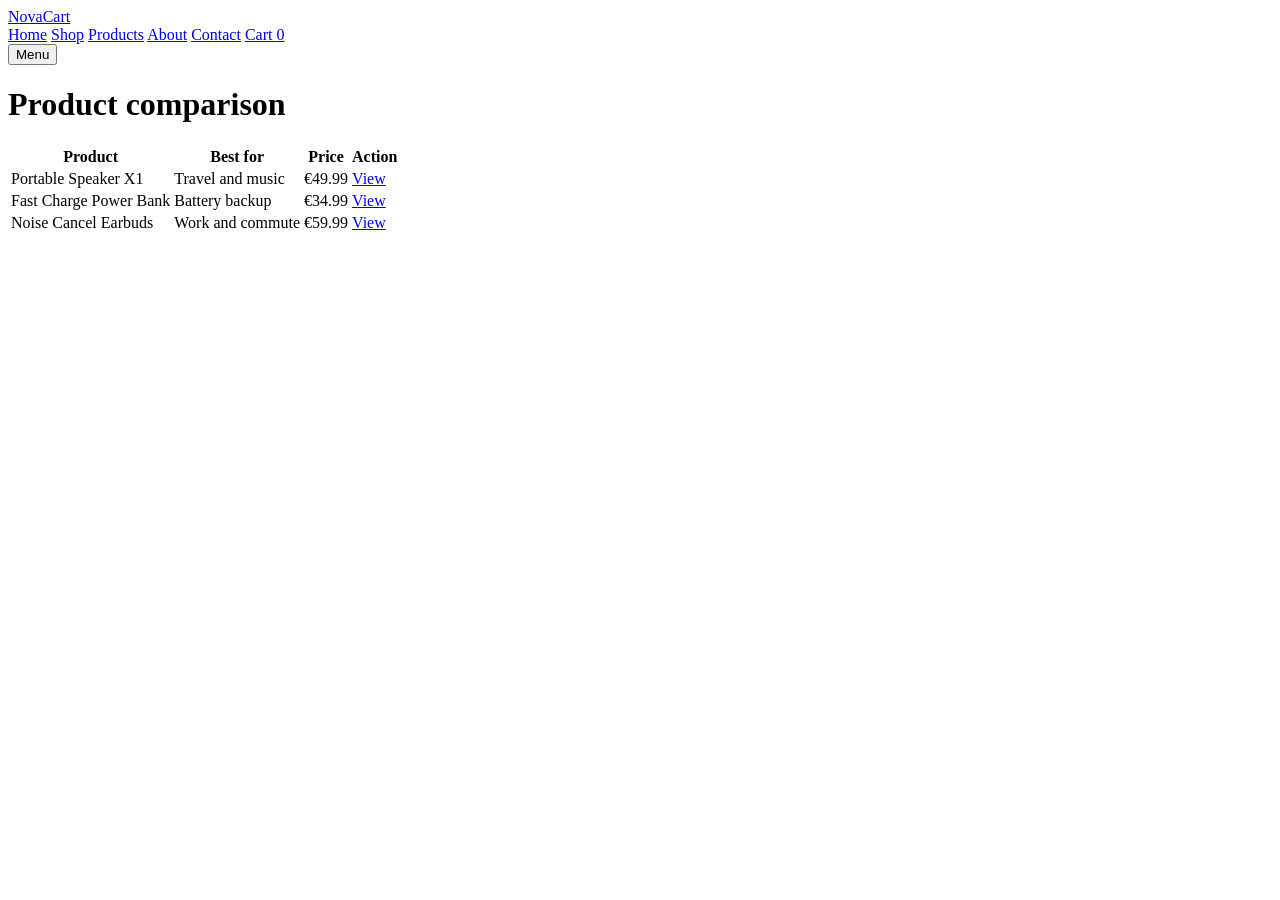
==== products.html @ 2df55dc4 "Create products.html" ====
<!DOCTYPE html>
<html lang="en">
<head>
  <meta charset="UTF-8" />
  <meta name="viewport" content="width=device-width, initial-scale=1.0" />
  <title>Products | NovaCart</title>
  <link rel="stylesheet" href="css/style.css" />
  <script defer src="js/main.js"></script>
</head>
<body>
  <header class="header">
    <div class="container nav-wrap">
      <a class="logo" href="index.html">NovaCart</a>
      <nav class="nav">
        <a href="index.html">Home</a>
        <a href="shop.html">Shop</a>
        <a href="products.html">Products</a>
        <a href="about.html">About</a>
        <a href="contact.html">Contact</a>
        <a href="cart.html" class="cart-link">Cart <span id="cartCount">0</span></a>
      </nav>
      <button class="menu-btn" id="menuBtn">Menu</button>
    </div>
  </header>

  <main class="section container">
    <h1>Product comparison</h1>
    <table class="compare-table">
      <tr><th>Product</th><th>Best for</th><th>Price</th><th>Action</th></tr>
      <tr><td>Portable Speaker X1</td><td>Travel and music</td><td>€49.99</td><td><a href="#" class="text-link">View</a></td></tr>
      <tr><td>Fast Charge Power Bank</td><td>Battery backup</td><td>€34.99</td><td><a href="#" class="text-link">View</a></td></tr>
      <tr><td>Noise Cancel Earbuds</td><td>Work and commute</td><td>€59.99</td><td><a href="#" class="text-link">View</a></td></tr>
    </table>
  </main>
</body>
</html>
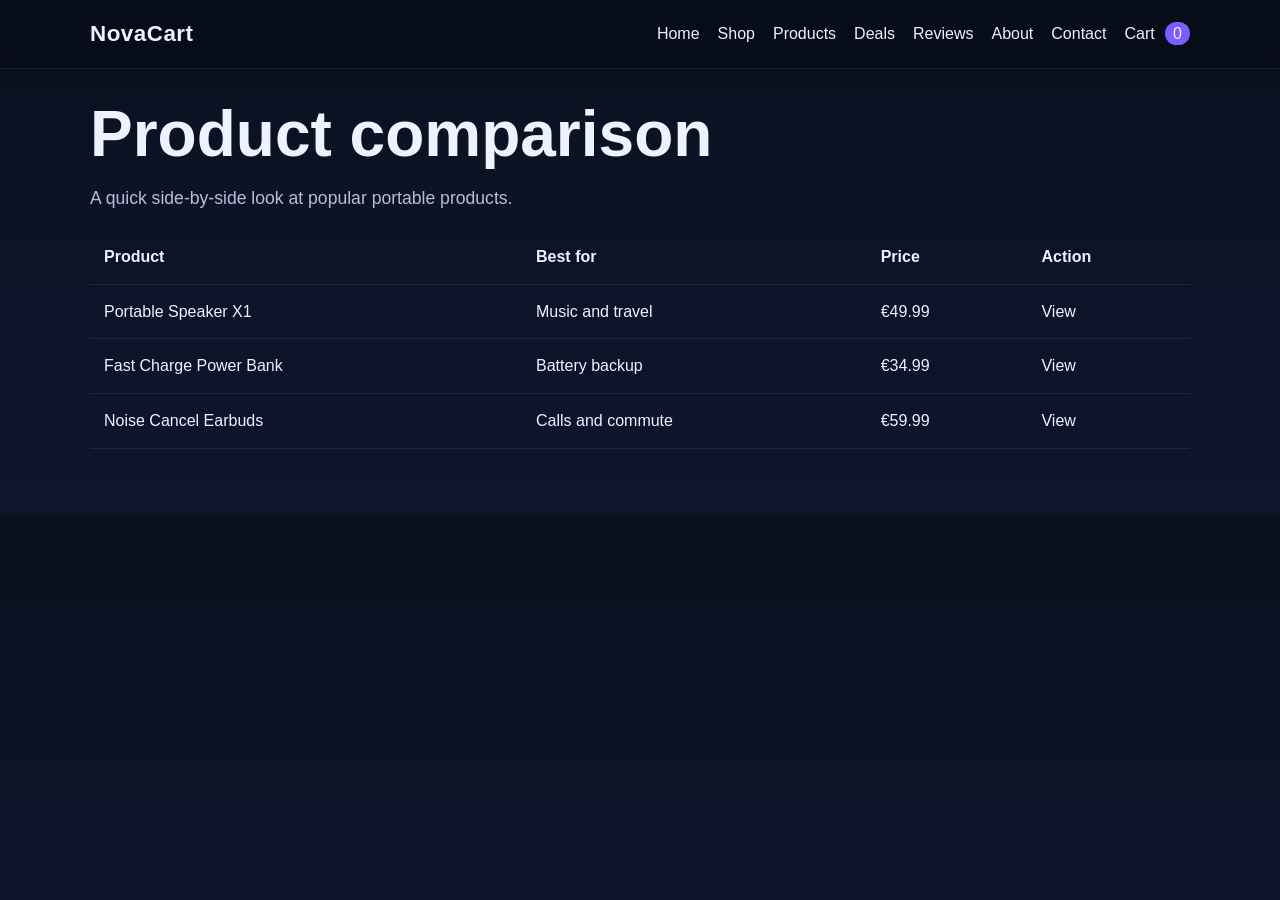
==== commit 646b4b7f: "Update products.html" ====
--- a/products.html
+++ b/products.html
@@ -15,6 +15,8 @@
         <a href="index.html">Home</a>
         <a href="shop.html">Shop</a>
         <a href="products.html">Products</a>
+        <a href="deals.html">Deals</a>
+        <a href="reviews.html">Reviews</a>
         <a href="about.html">About</a>
         <a href="contact.html">Contact</a>
         <a href="cart.html" class="cart-link">Cart <span id="cartCount">0</span></a>
@@ -25,11 +27,13 @@
 
   <main class="section container">
     <h1>Product comparison</h1>
+    <p class="lead">A quick side-by-side look at popular portable products.</p>
+
     <table class="compare-table">
       <tr><th>Product</th><th>Best for</th><th>Price</th><th>Action</th></tr>
-      <tr><td>Portable Speaker X1</td><td>Travel and music</td><td>€49.99</td><td><a href="#" class="text-link">View</a></td></tr>
+      <tr><td>Portable Speaker X1</td><td>Music and travel</td><td>€49.99</td><td><a href="#" class="text-link">View</a></td></tr>
       <tr><td>Fast Charge Power Bank</td><td>Battery backup</td><td>€34.99</td><td><a href="#" class="text-link">View</a></td></tr>
-      <tr><td>Noise Cancel Earbuds</td><td>Work and commute</td><td>€59.99</td><td><a href="#" class="text-link">View</a></td></tr>
+      <tr><td>Noise Cancel Earbuds</td><td>Calls and commute</td><td>€59.99</td><td><a href="#" class="text-link">View</a></td></tr>
     </table>
   </main>
 </body>
--- a/css/style.css
+++ b/css/style.css
@@ -0,0 +1,144 @@
+:root {
+  --bg: #0b1020;
+  --panel: #121a33;
+  --text: #eef2ff;
+  --muted: #b5bfd8;
+  --accent: #7c5cff;
+  --accent2: #18c8ff;
+  --card: #172040;
+  --border: rgba(255,255,255,0.08);
+}
+
+* { box-sizing: border-box; margin: 0; padding: 0; }
+body {
+  font-family: Arial, sans-serif;
+  background: linear-gradient(180deg, #09111f, #0e1630);
+  color: var(--text);
+  line-height: 1.6;
+}
+a { color: inherit; text-decoration: none; }
+
+.container { width: min(1100px, 92%); margin: auto; }
+.header {
+  position: sticky; top: 0; z-index: 10;
+  background: rgba(8, 12, 24, 0.8);
+  backdrop-filter: blur(12px);
+  border-bottom: 1px solid var(--border);
+}
+.nav-wrap { display: flex; align-items: center; justify-content: space-between; padding: 16px 0; }
+.logo { font-size: 1.4rem; font-weight: 700; letter-spacing: 0.5px; }
+.nav { display: flex; gap: 18px; align-items: center; }
+.menu-btn { display: none; background: var(--accent); color: white; border: 0; padding: 10px 14px; border-radius: 10px; }
+
+.hero { padding: 80px 0; }
+.hero-grid { display: grid; grid-template-columns: 1.5fr 1fr; gap: 24px; align-items: center; }
+.eyebrow { color: var(--accent2); text-transform: uppercase; letter-spacing: 1.5px; font-size: 0.85rem; margin-bottom: 12px; }
+h1 { font-size: clamp(2.4rem, 5vw, 4.5rem); line-height: 1.05; margin-bottom: 16px; }
+.lead { color: var(--muted); font-size: 1.1rem; max-width: 60ch; }
+
+.hero-actions { display: flex; gap: 12px; margin-top: 24px; flex-wrap: wrap; }
+.btn {
+  display: inline-block; border: 1px solid var(--border);
+  padding: 12px 18px; border-radius: 12px; transition: 0.2s;
+}
+.btn-primary { background: linear-gradient(135deg, var(--accent), var(--accent2)); color: white; }
+.btn-secondary { background: transparent; }
+.section { padding: 32px 0 64px; }
+.grid-3, .product-grid { display: grid; grid-template-columns: repeat(3, 1fr); gap: 20px; margin-top: 20px; }
+.card, .product-card, .hero-card, .cart-box {
+  background: rgba(255,255,255,0.04);
+  border: 1px solid var(--border);
+  border-radius: 20px;
+  padding: 22px;
+}
+.stats { display: grid; grid-template-columns: repeat(3, 1fr); gap: 12px; margin-top: 18px; }
+.stats div { background: rgba(255,255,255,0.05); padding: 14px; border-radius: 14px; text-align: center; }
+.stats span { display: block; color: var(--muted); font-size: 0.9rem; }
+
+.product-image {
+  height: 180px;
+  border-radius: 16px;
+  background: linear-gradient(135deg, rgba(124,92,255,0.4), rgba(24,200,255,0.2));
+  margin-bottom: 16px;
+}
+.product-footer { display: flex; justify-content: space-between; align-items: center; gap: 12px; margin-top: 16px; }
+.price { font-size: 1.1rem; font-weight: 700; }
+
+.filters { display: flex; gap: 10px; flex-wrap: wrap; margin: 20px 0; }
+.filter-btn {
+  background: transparent; color: var(--text); border: 1px solid var(--border);
+  padding: 10px 14px; border-radius: 999px;
+}
+.filter-btn.active { background: var(--accent); }
+
+.compare-table {
+  width: 100%; border-collapse: collapse; margin-top: 18px; overflow: hidden;
+}
+.compare-table th, .compare-table td {
+  border-bottom: 1px solid var(--border); padding: 14px; text-align: left;
+}
+.contact-form { display: grid; gap: 14px; max-width: 520px; margin-top: 20px; }
+.contact-form input, .contact-form textarea {
+  width: 100%; padding: 14px; border-radius: 12px;
+  border: 1px solid var(--border); background: rgba(255,255,255,0.04); color: var(--text);
+}
+.contact-form textarea { min-height: 160px; resize: vertical; }
+
+.footer { padding: 24px 0 40px; border-top: 1px solid var(--border); color: var(--muted); }
+.cart-link span { background: var(--accent); padding: 3px 8px; border-radius: 999px; margin-left: 6px; }
+
+@media (max-width: 860px) {
+  .hero-grid, .grid-3, .product-grid { grid-template-columns: 1fr; }
+  .nav { display: none; }
+  .menu-btn { display: inline-block; }
+}
+
+.affiliate-note {
+  margin: 18px 0 26px;
+  padding: 14px 16px;
+  border-left: 4px solid var(--accent2);
+  background: rgba(255,255,255,0.05);
+  border-radius: 12px;
+  color: var(--muted);
+}
+
+.product-card {
+  position: relative;
+  overflow: hidden;
+  transition: transform 0.25s ease, box-shadow 0.25s ease;
+}
+
+.product-card:hover {
+  transform: translateY(-6px);
+  box-shadow: 0 18px 40px rgba(0,0,0,0.28);
+}
+
+.product-img {
+  width: 100%;
+  height: 220px;
+  object-fit: cover;
+  border-radius: 16px;
+  margin-bottom: 16px;
+}
+
+.badge {
+  display: inline-block;
+  margin-bottom: 10px;
+  padding: 6px 10px;
+  border-radius: 999px;
+  background: rgba(124,92,255,0.18);
+  color: #d8ccff;
+  font-size: 0.85rem;
+}
+
+.nav.show {
+  display: flex;
+  flex-direction: column;
+  position: absolute;
+  top: 70px;
+  right: 4%;
+  background: #121a33;
+  padding: 18px;
+  border-radius: 16px;
+  border: 1px solid rgba(255,255,255,0.08);
+}
